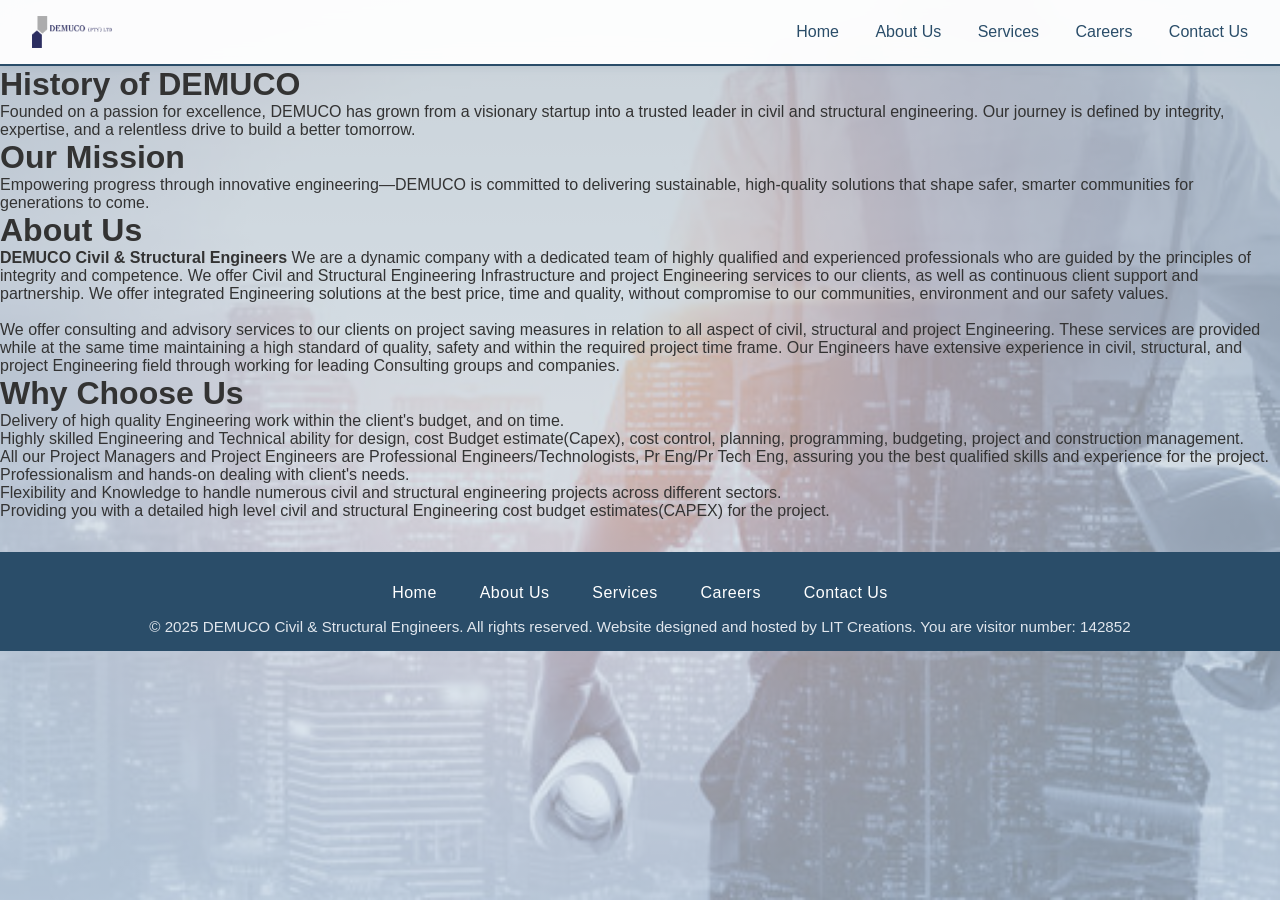
==== about.html @ cd7f370c "Switched to new repo Moved files." ====
<!DOCTYPE html>
<html lang="en">
<head>
  <meta charset="UTF-8" />
  <meta name="viewport" content="width=device-width, initial-scale=1.0" />
  <meta name="description" content="DEMUCO Civil & Structural Engineers - Innovative infrastructure solutions for a sustainable future." />
  <title>DEMUCO (PTY) LTD - Civil & Structural Engineers</title>
  <link rel="stylesheet" href="style.css" />

<body>
  <header>
    <div class="logo">
      <img src="images/demuco-logo.png" alt="DEMUCO Logo" />
    </div>
    <nav>
      <a href="index.html#home">Home</a>
      <a href="index.html#about">About Us</a>
      <a href="index.html#services">Services</a>
      <a href="index.html#careers">Careers</a>
      <a href="index.html#contact">Contact Us</a>
    </nav>
  </header>
  <div class="container">
    <h1>History of DEMUCO</h1>
    <p>
      Founded on a passion for excellence, DEMUCO has grown from a visionary startup into a trusted leader in civil and structural engineering. Our journey is defined by integrity, expertise, and a relentless drive to build a better tomorrow.
    </p>
    <h1>Our Mission</h1>
    <p>
      Empowering progress through innovative engineering—DEMUCO is committed to delivering sustainable, high-quality solutions that shape safer, smarter communities for generations to come.
    </p>
    <h1>About Us</h1>
    <p>
      <strong>DEMUCO Civil & Structural Engineers</strong> We are a dynamic company with a dedicated team of highly qualified and experienced professionals who are guided by the principles of integrity and competence. We offer Civil and Structural Engineering Infrastructure and project Engineering services to our clients, as well as continuous client support and partnership. We offer integrated Engineering solutions at the best price, time and quality, without compromise to our communities, environment and our safety values.
      <br><br>
      We offer consulting and advisory services to our clients on project saving measures in relation to all aspect of civil, structural and project Engineering. These services are provided while at the same time maintaining a high standard of quality, safety and within the required project time frame. Our Engineers have extensive experience in civil, structural, and project Engineering field through working for leading Consulting groups and companies.
    </p>
    <h1>Why Choose Us</h1>
    <p>
      Delivery of high quality Engineering work within the client's budget, and on time.<br>
      Highly skilled Engineering and Technical ability for design, cost Budget estimate(Capex), cost control, planning, programming, budgeting, project and construction management.<br>
      All our Project Managers and Project Engineers are Professional Engineers/Technologists, Pr Eng/Pr Tech Eng, assuring you the best qualified skills and experience for the project.<br>
      Professionalism and hands-on dealing with client's needs.<br>
      Flexibility and Knowledge to handle numerous civil and structural engineering projects across different sectors.<br>
      Providing you with a detailed high level civil and structural Engineering cost budget estimates(CAPEX) for the project.
    </p>
  </div>
  <footer>
    <div class="footer-nav">
      <a href="index.html#home">Home</a>
      <a href="index.html#about">About Us</a>
      <a href="index.html#services">Services</a>
      <a href="index.html#careers">Careers</a>
      <a href="index.html#contact">Contact Us</a>
    </div>
    <p class="footer-copy">&copy; 2025 DEMUCO Civil & Structural Engineers. All rights reserved. Website designed and hosted by LIT Creations. You are visitor number: 142852</p>
  </footer>
</body>
</html>
---- style.css ----
* {
    margin: 0;
    padding: 0;
    box-sizing: border-box;
    font-family: 'Inter', sans-serif;
}

body {
    color: #333333;
    font-family: Arial, sans-serif;
    margin: 0;
    padding: 0;
}

/* Removed background from body, background handled by body::before */

body::before {
    content: "";
    position: fixed;
    top: 0; left: 0; right: 0; bottom: 0;
    z-index: -1;
    background: linear-gradient(rgba(42,77,105,0.5), rgba(75,134,180,0.3)), url('images/wallpaper demuco.jpg') center/cover no-repeat;
    opacity: 0.5; /* Adjust for more/less fade */
    pointer-events: none;
}

/* Header */
header {
    position: sticky;
    top: 0;
    width: 100%;
    background: rgba(255, 255, 255, 0.95);
    backdrop-filter: blur(10px);
    padding: 1rem 2rem;
    display: flex;
    justify-content: space-between;
    align-items: center;
    z-index: 1000;
    border-bottom: 2px solid #2a4d69; /* Blue border */
    box-shadow: 0 2px 8px rgba(42,77,105,0.08);
}



nav a {
    margin-left: 2rem;
    text-decoration: none;
    color: #2a4d69; /* Blue primary */
    font-weight: 500;
    transition: color 0.3s;
}

nav a:hover {
    color: #4b86b4; /* Lighter blue accent */
}

/* Logo */
.logo {
    display: flex;
    align-items: center;
    font-size: 1.3rem;
    font-weight: 700;
    color: #2a4d69; /* Blue primary */
    letter-spacing: 1px;
}

.logo img {
    height: 32px;
    width: auto;
    margin-right: 10px;
    vertical-align: middle;
}

/* Hero Section */
.hero {
    height: 80vh;
    display: flex;
    flex-direction: column;
    justify-content: center;
    align-items: center;
    text-align: center;
    background: linear-gradient(rgba(42,77,105,0.7), rgba(75,134,180,0.5)), url('');
    background-size: cover;
    background-position: center;
    color: #FFFFFF;
    padding: 0 2rem;
}

.hero h1 {
    font-size: 3.5rem;
    margin-bottom: 1rem;
    animation: fadeIn 1s ease-in;
}

.hero p {
    font-size: 1.2rem;
    margin-bottom: 2rem;
    max-width: 600px;
}

.cta {
    padding: 1rem 2rem;
    background: #2a4d69;
    color: #FFFFFF;
    border: 2px solid #2a4d69;
    box-shadow: 0 2px 8px rgba(42,77,105,0.08);
    text-decoration: none;
    border-radius: 5px;
    font-weight: 600;
    transition: background 0.3s, border 0.3s;
}

.cta:hover {
    background: #4b86b4;
    border-color: #4b86b4;
    color: #fff;
}

/* Welcome Section */
.welcome {
    padding: 5rem 2rem;
    text-align: center;
    background: #F9F9F9;
}

.welcome h2 {
    font-size: 2.5rem;
    margin-bottom: 2rem;
    color: #2a4d69;
    text-shadow: 0 2px 8px rgba(42,77,105,0.08);
}

.welcome p {
    max-width: 800px;
    margin: 0 auto;
    line-height: 1.6;
}

/* Info Sections */
.info-sections {
    padding: 5rem 2rem;
    display: grid;
    grid-template-columns: repeat(auto-fit, minmax(300px, 1fr));
    gap: 2rem;
    max-width: 1200px;
    margin: 0 auto;
}

.info-card {
    background: #FFFFFF;
    padding: 2rem;
    border-radius: 10px;
    box-shadow: 0 4px 10px rgba(0, 0, 0, 0.1);
    transition: transform 0.3s;
}

.info-card:hover {
    transform: translateY(-10px);
}

.info-card h3 {
    font-size: 1.5rem;
    margin-bottom: 1rem;
    color: #2a4d69;
}

.info-card p {
    line-height: 1.6;
}

.info-card a {
    display: inline-block;
    margin-top: 1rem;
    color: #2a4d69;
    text-decoration: none;
    font-weight: 600;
}

.info-card a:hover {
    color: #4b86b4;
}

/* About Section */
.about-content {
  display: flex;
  align-items: flex-start;
  gap: 2rem;
  max-width: 1100px;
  margin: 0 auto 2rem auto;
  flex-wrap: wrap;
}
.about-img {
  width: 320px;
  max-width: 100%;
  border-radius: 10px;
  box-shadow: 0 4px 16px rgba(42,77,105,0.10);
}
.about-text {
  flex: 1;
  min-width: 250px;
  font-size: 1.1rem;
  color: #2a4d69;
  text-align: left;
}

/* Divisions Section */
.divisions {
  padding: 4rem 2rem 2rem 2rem;
  background: rgba(255,255,255,0.95);
  text-align: center;
}
.divisions h2 {
  color: #2a4d69;
  margin-bottom: 2rem;
}
.division-cards {
  display: flex;
  gap: 2rem;
  justify-content: center;
  flex-wrap: wrap;
}
.division-card {
  background: #fff;
  border-radius: 10px;
  box-shadow: 0 4px 16px rgba(42,77,105,0.10);
  padding: 2rem 1.5rem;
  max-width: 350px;
  flex: 1 1 300px;
  display: flex;
  flex-direction: column;
  align-items: center;
}
.division-card img {
  width: 100%;
  max-width: 300px;
  border-radius: 8px;
  margin-bottom: 1rem;
  box-shadow: 0 2px 8px rgba(42,77,105,0.08);
}
.division-card h3 {
  color: #4b86b4;
  margin-bottom: 0.5rem;
}
.division-card p {
  color: #2a4d69;
  font-size: 1rem;
}

/* Services Section */
.services {
  padding: 5rem 2rem 3rem 2rem;
  background: rgba(255,255,255,0.97);
  text-align: center;
}
.services h2 {
  color: #2a4d69;
  font-size: 2.5rem;
  margin-bottom: 2rem;
}
.services-hero {
  display: flex;
  justify-content: center;
  gap: 2rem;
  margin-bottom: 2.5rem;
  flex-wrap: wrap;
}
.services-img {
  width: 350px;
  max-width: 90vw;
  border-radius: 12px;
  box-shadow: 0 4px 16px rgba(42,77,105,0.12);
}
.services-highlights {
  display: flex;
  gap: 2rem;
  justify-content: center;
  flex-wrap: wrap;
}
.service-block {
  background: #f9f9f9;
  border-radius: 10px;
  box-shadow: 0 2px 8px rgba(42,77,105,0.08);
  padding: 2rem 1.5rem;
  max-width: 350px;
  flex: 1 1 300px;
  display: flex;
  flex-direction: column;
  align-items: flex-start;
  margin-bottom: 2rem;
}
.service-block h3 {
  color: #4b86b4;
  margin-bottom: 1rem;
  font-size: 1.3rem;
  text-align: left;
  width: 100%;
}
.service-block ul {
  text-align: left;
  margin-bottom: 1.5rem;
  color: #2a4d69;
  font-size: 1rem;
  padding-left: 1.2rem;
}
.service-btn {
  display: inline-block;
  background: #2a4d69;
  color: #fff;
  padding: 0.7rem 1.5rem;
  border-radius: 5px;
  text-decoration: none;
  font-weight: 600;
  transition: background 0.3s;
  margin-top: auto;
}
.service-btn:hover {
  background: #4b86b4;
}

/* Footer */
footer {
  background: #2a4d69;
  color: #fff;
  padding: 2rem 1rem 1rem 1rem;
  text-align: center;
  margin-top: 2rem;
}
.footer-nav {
  margin-bottom: 1rem;
}
.footer-nav a {
  color: #fff;
  text-decoration: none;
  margin: 0 1.2rem;
  font-weight: 500;
  font-size: 1rem;
  letter-spacing: 0.5px;
  transition: color 0.3s;
}
.footer-nav a:hover {
  color: #4b86b4;
}
.footer-copy {
  font-size: 0.95rem;
  color: #e0e6ed;
  margin-top: 0.5rem;
}

/* Animations */
@keyframes fadeIn {
    from { opacity: 0; transform: translateY(20px); }
    to { opacity: 1; transform: translateY(0); }
}

/* Responsive Design */
@media (max-width: 768px) {
    .hero h1 {
        font-size: 2.5rem;
    }

    nav a {
        margin-left: 1rem;
        font-size: 0.9rem;
    }

    .welcome h2 {
        font-size: 2rem;
    }
}

@media (max-width: 900px) {
  .about-content, .division-cards {
    flex-direction: column;
    align-items: center;
  }
  .about-img, .division-card img {
    max-width: 90vw;
  }
}

@media (max-width: 1100px) {
  .services-highlights {
    flex-direction: column;
    align-items: center;
  }
  .services-hero {
    flex-direction: column;
    align-items: center;
  }
}
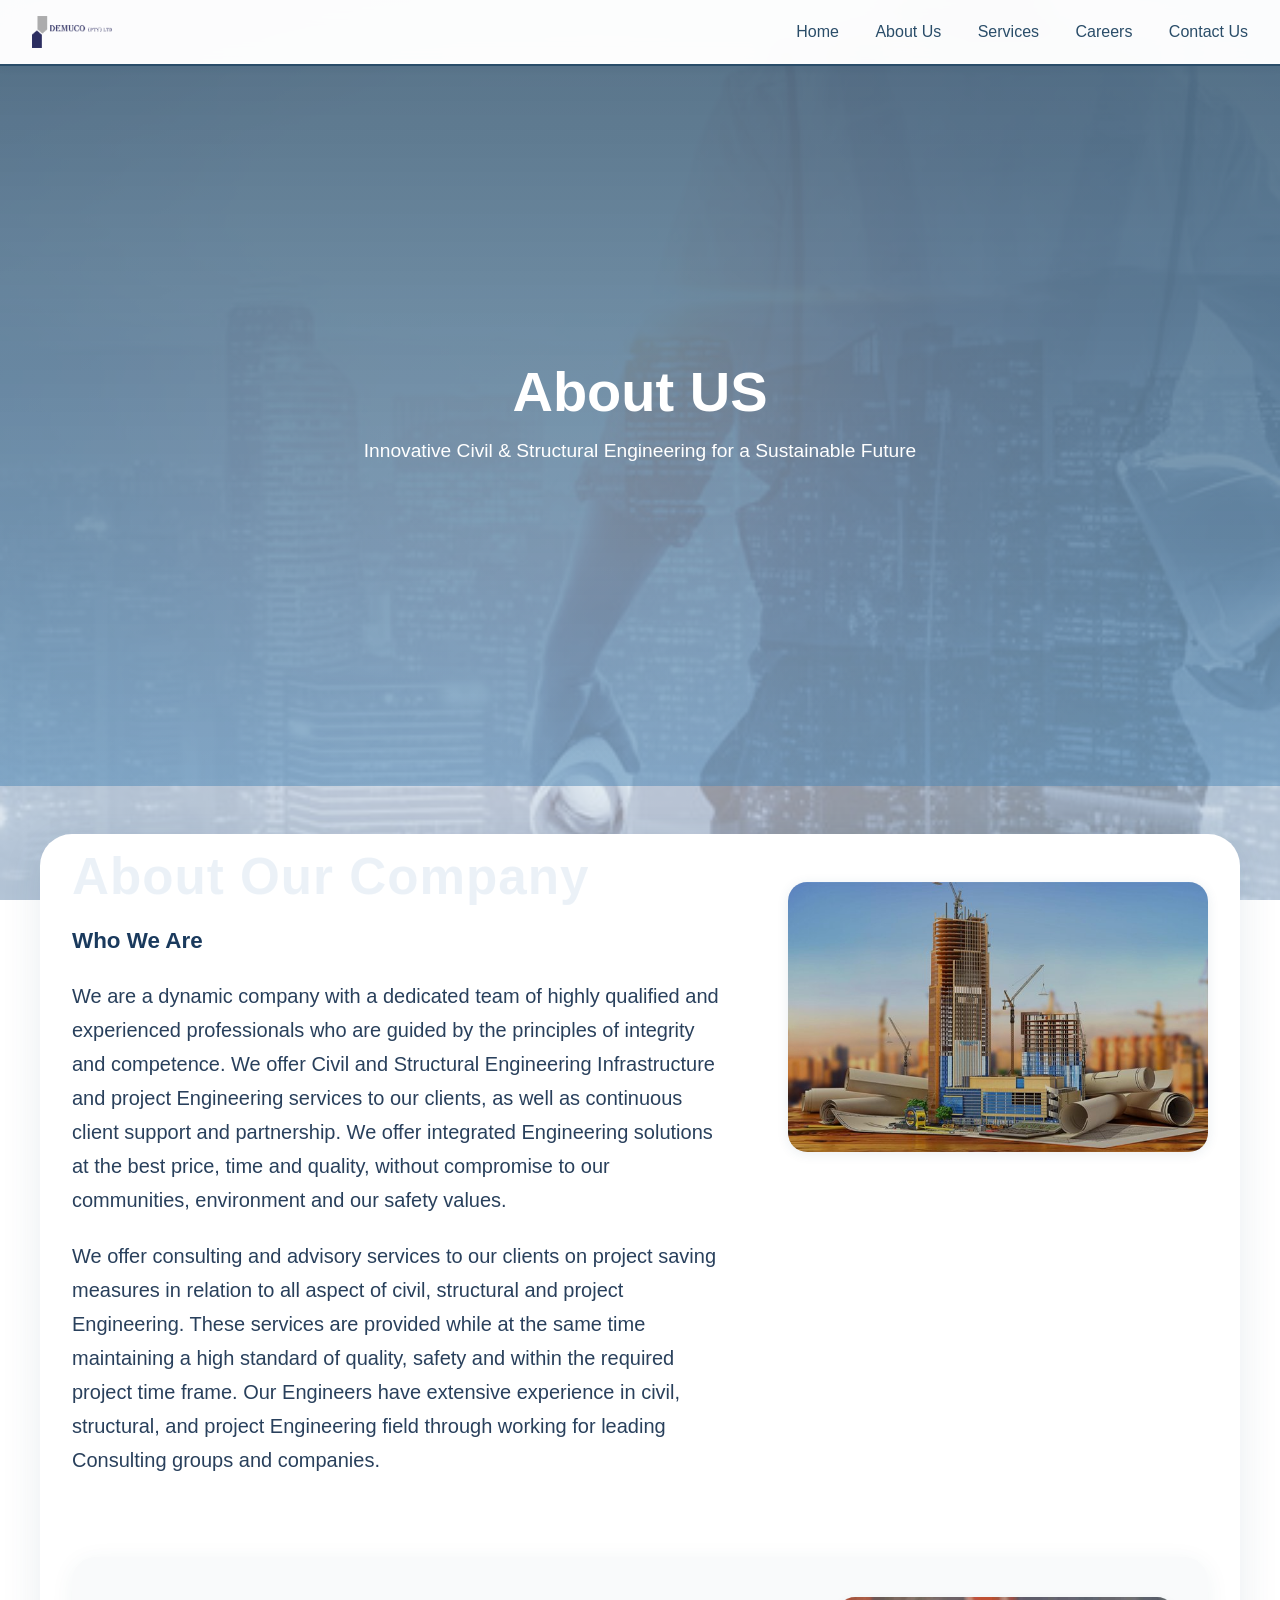
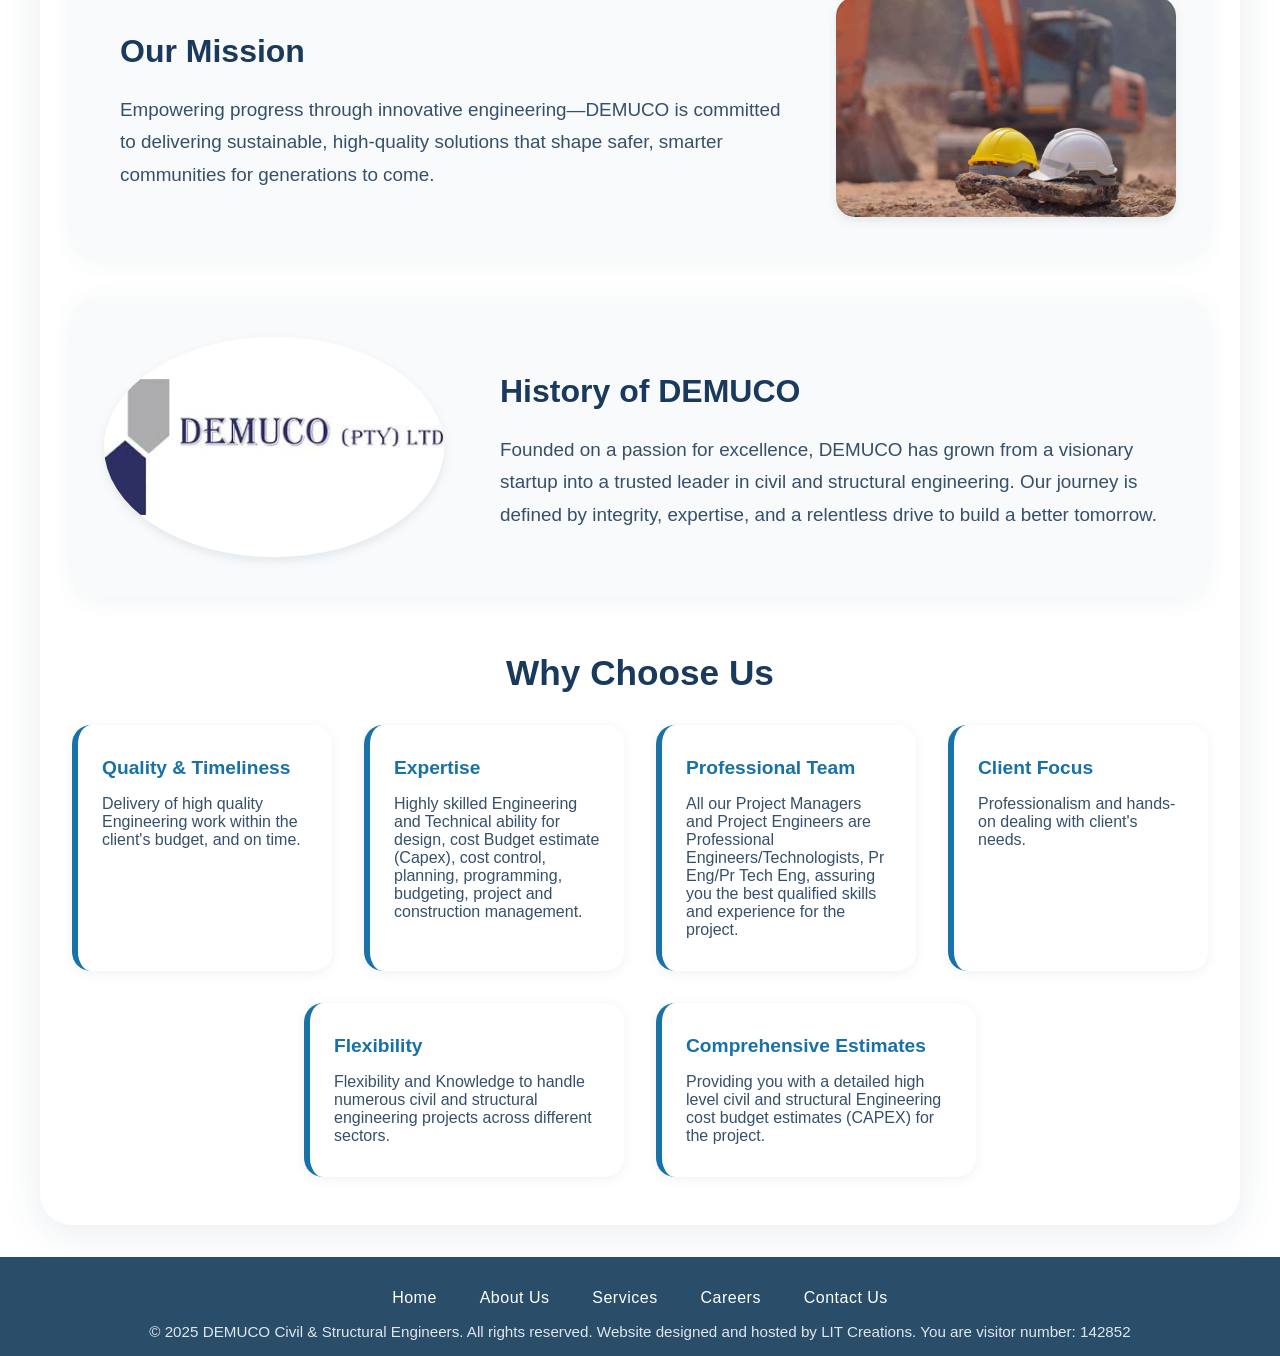
==== commit 69f08037: "Created services page and updated index and about" ====
--- a/about.html
+++ b/about.html
@@ -12,39 +12,86 @@
     <div class="logo">
       <img src="images/demuco-logo.png" alt="DEMUCO Logo" />
     </div>
-    <nav>
-      <a href="index.html#home">Home</a>
-      <a href="index.html#about">About Us</a>
-      <a href="index.html#services">Services</a>
-      <a href="index.html#careers">Careers</a>
-      <a href="index.html#contact">Contact Us</a>
+   <nav>
+      <a href="index.html">Home</a>
+      <a href="about.html">About Us</a>
+      <a href="services.html">Services</a>
+      <a href="careers.html">Careers</a>
+      <a href="contact.html">Contact Us</a>
     </nav>
   </header>
-  <div class="container">
-    <h1>History of DEMUCO</h1>
-    <p>
-      Founded on a passion for excellence, DEMUCO has grown from a visionary startup into a trusted leader in civil and structural engineering. Our journey is defined by integrity, expertise, and a relentless drive to build a better tomorrow.
-    </p>
-    <h1>Our Mission</h1>
-    <p>
-      Empowering progress through innovative engineering—DEMUCO is committed to delivering sustainable, high-quality solutions that shape safer, smarter communities for generations to come.
-    </p>
-    <h1>About Us</h1>
-    <p>
-      <strong>DEMUCO Civil & Structural Engineers</strong> We are a dynamic company with a dedicated team of highly qualified and experienced professionals who are guided by the principles of integrity and competence. We offer Civil and Structural Engineering Infrastructure and project Engineering services to our clients, as well as continuous client support and partnership. We offer integrated Engineering solutions at the best price, time and quality, without compromise to our communities, environment and our safety values.
-      <br><br>
-      We offer consulting and advisory services to our clients on project saving measures in relation to all aspect of civil, structural and project Engineering. These services are provided while at the same time maintaining a high standard of quality, safety and within the required project time frame. Our Engineers have extensive experience in civil, structural, and project Engineering field through working for leading Consulting groups and companies.
-    </p>
-    <h1>Why Choose Us</h1>
-    <p>
-      Delivery of high quality Engineering work within the client's budget, and on time.<br>
-      Highly skilled Engineering and Technical ability for design, cost Budget estimate(Capex), cost control, planning, programming, budgeting, project and construction management.<br>
-      All our Project Managers and Project Engineers are Professional Engineers/Technologists, Pr Eng/Pr Tech Eng, assuring you the best qualified skills and experience for the project.<br>
-      Professionalism and hands-on dealing with client's needs.<br>
-      Flexibility and Knowledge to handle numerous civil and structural engineering projects across different sectors.<br>
-      Providing you with a detailed high level civil and structural Engineering cost budget estimates(CAPEX) for the project.
-    </p>
-  </div>
+  <section class="hero about-hero" id="about-hero">
+    <h1>About US</h1>
+    <p>Innovative Civil & Structural Engineering for a Sustainable Future</p>
+  </section>
+  <main class="about-main">
+      <div style="position:relative;margin-bottom:2.5rem;">
+        <h1 style="position:absolute;top:-2.2rem;left:0;font-size:3.2rem;color:#b3cbe3;z-index:0;font-weight:700;letter-spacing:1px;opacity:0.25;pointer-events:none;">About Our Company</h1>
+        <div style="display:flex;align-items:flex-start;gap:3.5rem;background:transparent;padding:0 0 2.5rem 0;max-width:1200px;margin:0 auto 0 auto;flex-wrap:wrap;">
+          <div style="flex:2 1 420px;min-width:320px;max-width:700px;z-index:1;">
+            <div style="font-size:1.25rem;color:#29405c;line-height:1.7;margin-top:2.5rem;">
+              <span class="about-hero-lead" style="font-size:1.4rem;font-weight:700;color:#1a3a5d;margin-bottom:1.2rem;display:block;">Who We Are</span>
+              <p style="margin-bottom:1.1em;">We are a dynamic company with a dedicated team of highly qualified and experienced professionals who are guided by the principles of integrity and competence. We offer Civil and Structural Engineering Infrastructure and project Engineering services to our clients, as well as continuous client support and partnership. We offer integrated Engineering solutions at the best price, time and quality, without compromise to our communities, environment and our safety values.</p>
+              <p style="margin-bottom:0;">We offer consulting and advisory services to our clients on project saving measures in relation to all aspect of civil, structural and project Engineering. These services are provided while at the same time maintaining a high standard of quality, safety and within the required project time frame. Our Engineers have extensive experience in civil, structural, and project Engineering field through working for leading Consulting groups and companies.</p>
+            </div>
+          </div>
+          <div style="flex:1 1 320px;min-width:260px;max-width:420px;display:flex;justify-content:center;align-items:center;z-index:1;">
+            <img src="images/About1.jpg" alt="DEMUCO Team" style="width:100%;max-width:420px;height:270px;object-fit:cover;border-radius:1.2rem;box-shadow:0 2px 12px rgba(42,77,105,0.10);background:#fff;" />
+          </div>
+        </div>
+      </div>
+    <div class="about-row reverse">
+      <div class="about-img-col">
+        <img src="images/About2.jpg" alt="Project Showcase" class="about-img-main" />
+      </div>
+      <div class="about-text-col">
+        <h2>Our Mission</h2>
+        <p>
+          Empowering progress through innovative engineering—DEMUCO is committed to delivering sustainable, high-quality solutions that shape safer, smarter communities for generations to come.
+        </p>
+      </div>
+    </div>
+    <div class="about-row">
+      <div class="about-img-col">
+        <img src="images/About3.jpg" alt="DEMUCO Logo" class="about-img-main" style="object-fit:contain; background:#fff; border-radius:50%;" />
+      </div>
+      <div class="about-text-col">
+        <h2>History of DEMUCO</h2>
+        <p>
+          Founded on a passion for excellence, DEMUCO has grown from a visionary startup into a trusted leader in civil and structural engineering. Our journey is defined by integrity, expertise, and a relentless drive to build a better tomorrow.
+        </p>
+      </div>
+    </div>
+    <section class="about-why-section">
+      <h2 class="about-why-title">Why Choose Us</h2>
+      <div class="about-why-cards">
+        <div class="about-why-card">
+          <h3>Quality & Timeliness</h3>
+          <p>Delivery of high quality Engineering work within the client's budget, and on time.</p>
+        </div>
+        <div class="about-why-card">
+          <h3>Expertise</h3>
+          <p>Highly skilled Engineering and Technical ability for design, cost Budget estimate (Capex), cost control, planning, programming, budgeting, project and construction management.</p>
+        </div>
+        <div class="about-why-card">
+          <h3>Professional Team</h3>
+          <p>All our Project Managers and Project Engineers are Professional Engineers/Technologists, Pr Eng/Pr Tech Eng, assuring you the best qualified skills and experience for the project.</p>
+        </div>
+        <div class="about-why-card">
+          <h3>Client Focus</h3>
+          <p>Professionalism and hands-on dealing with client's needs.</p>
+        </div>
+        <div class="about-why-card">
+          <h3>Flexibility</h3>
+          <p>Flexibility and Knowledge to handle numerous civil and structural engineering projects across different sectors.</p>
+        </div>
+        <div class="about-why-card">
+          <h3>Comprehensive Estimates</h3>
+          <p>Providing you with a detailed high level civil and structural Engineering cost budget estimates (CAPEX) for the project.</p>
+        </div>
+      </div>
+    </section>
+  </main>
   <footer>
     <div class="footer-nav">
       <a href="index.html#home">Home</a>
@@ -55,5 +102,25 @@
     </div>
     <p class="footer-copy">&copy; 2025 DEMUCO Civil & Structural Engineers. All rights reserved. Website designed and hosted by LIT Creations. You are visitor number: 142852</p>
   </footer>
+  <script>
+    // Only enable smooth scroll for in-page anchors (starting with #)
+    document.querySelectorAll('nav a').forEach(anchor => {
+      anchor.addEventListener('click', function (e) {
+        const href = this.getAttribute('href');
+        if (href.startsWith('#')) {
+          e.preventDefault();
+          const targetId = href.substring(1);
+          const targetElement = document.getElementById(targetId);
+          if (targetElement) {
+            window.scrollTo({
+              top: targetElement.offsetTop - 80,
+              behavior: 'smooth',
+            });
+          }
+        }
+        // For links to other pages, let the browser handle navigation
+      });
+    });
+  </script>
 </body>
 </html>
--- a/style.css
+++ b/style.css
@@ -180,29 +180,6 @@
     color: #4b86b4;
 }
 
-/* About Section */
-.about-content {
-  display: flex;
-  align-items: flex-start;
-  gap: 2rem;
-  max-width: 1100px;
-  margin: 0 auto 2rem auto;
-  flex-wrap: wrap;
-}
-.about-img {
-  width: 320px;
-  max-width: 100%;
-  border-radius: 10px;
-  box-shadow: 0 4px 16px rgba(42,77,105,0.10);
-}
-.about-text {
-  flex: 1;
-  min-width: 250px;
-  font-size: 1.1rem;
-  color: #2a4d69;
-  text-align: left;
-}
-
 /* Divisions Section */
 .divisions {
   padding: 4rem 2rem 2rem 2rem;
@@ -352,6 +329,115 @@
     to { opacity: 1; transform: translateY(0); }
 }
 
+/* About Page - Styled like Index */
+.about-main {
+  max-width: 1200px;
+  margin: 3rem auto 0 auto;
+  background: #fff;
+  border-radius: 2rem;
+  box-shadow: 0 8px 40px rgba(42,77,105,0.10);
+  padding: 3rem 2rem 3rem 2rem;
+}
+
+.about-section-title {
+  text-align: center;
+  font-size: 2.7rem;
+  color: #1a3a5d;
+  font-weight: 800;
+  margin-bottom: 0.5rem;
+  letter-spacing: 1px;
+}
+.about-section-underline {
+  width: 80px;
+  height: 5px;
+  background: #1871a7;
+  border-radius: 3px;
+  margin: 0 auto 2.5rem auto;
+}
+
+.about-row {
+  display: flex;
+  gap: 2.5rem;
+  align-items: center;
+  background: #f9fafb;
+  border-radius: 1.5rem;
+  box-shadow: 0 4px 24px rgba(42,77,105,0.06);
+  padding: 2.5rem 2rem;
+  margin-bottom: 2.5rem;
+}
+.about-row.reverse {
+  flex-direction: row-reverse;
+}
+.about-img-col {
+  flex: 0 0 340px;
+  display: flex;
+  justify-content: center;
+  align-items: center;
+}
+.about-img-main {
+  width: 340px;
+  height: 220px;
+  object-fit: cover;
+  border-radius: 1.2rem;
+  box-shadow: 0 4px 10px rgba(42,77,105,0.10);
+  background: #fff;
+}
+.about-text-col {
+  flex: 1 1 400px;
+  font-size: 1.18rem;
+  color: #35506b;
+  line-height: 1.7;
+  text-align: left;
+  padding-left: 1rem;
+}
+.about-text-col h2 {
+  color: #1a3a5d;
+  font-size: 2rem;
+  margin-bottom: 1rem;
+}
+
+/* --- WHY CHOOSE US CARDS --- */
+.about-why-section {
+  margin-top: 3.5rem;
+}
+.about-why-title {
+  text-align: center;
+  color: #1a3a5d;
+  font-size: 2.2rem;
+  font-weight: 700;
+  margin-bottom: 2rem;
+}
+.about-why-cards {
+  display: flex;
+  flex-wrap: wrap;
+  gap: 2rem;
+  justify-content: center;
+}
+.about-why-card {
+  background: #fff;
+  border-radius: 1.2rem;
+  box-shadow: 0 2px 12px rgba(42,77,105,0.08);
+  padding: 2rem 1.5rem;
+  max-width: 320px;
+  flex: 1 1 260px;
+  display: flex;
+  flex-direction: column;
+  align-items: flex-start;
+  min-width: 220px;
+  margin-bottom: 0;
+  border-left: 6px solid #1871a7;
+}
+.about-why-card h3 {
+  color: #1871a7;
+  margin-bottom: 1rem;
+  font-size: 1.2rem;
+  font-weight: 700;
+}
+.about-why-card p {
+  color: #35506b;
+  font-size: 1rem;
+}
+
 /* Responsive Design */
 @media (max-width: 768px) {
     .hero h1 {
@@ -369,12 +455,28 @@
 }
 
 @media (max-width: 900px) {
-  .about-content, .division-cards {
+  .division-cards {
     flex-direction: column;
     align-items: center;
   }
-  .about-img, .division-card img {
+  .division-card img {
     max-width: 90vw;
+  }
+  .about-main {
+    padding: 1.2rem 0.5rem;
+  }
+  .about-history-mission, .about-content {
+    flex-direction: column;
+    gap: 1.5rem;
+  }
+  .about-gallery {
+    flex-direction: row;
+    gap: 1.2rem;
+    justify-content: center;
+  }
+  .about-img {
+    width: 120px;
+    height: 80px;
   }
 }
 
@@ -387,4 +489,32 @@
     flex-direction: column;
     align-items: center;
   }
-}+  .about-main {
+    padding: 1.2rem 0.5rem;
+  }
+  .about-row {
+    flex-direction: column;
+    gap: 1.5rem;
+    padding: 1.5rem 0.5rem;
+  }
+  .about-img-main {
+    width: 100%;
+    height: 180px;
+    max-width: 95vw;
+  }
+}
+
+@media (max-width: 700px) {
+  .about-section-title {
+    font-size: 1.7rem;
+  }
+  .about-row, .about-why-cards {
+    flex-direction: column;
+    gap: 1.2rem;
+  }
+  .about-main {
+    padding: 0.5rem 0.1rem;
+  }
+}
+
+
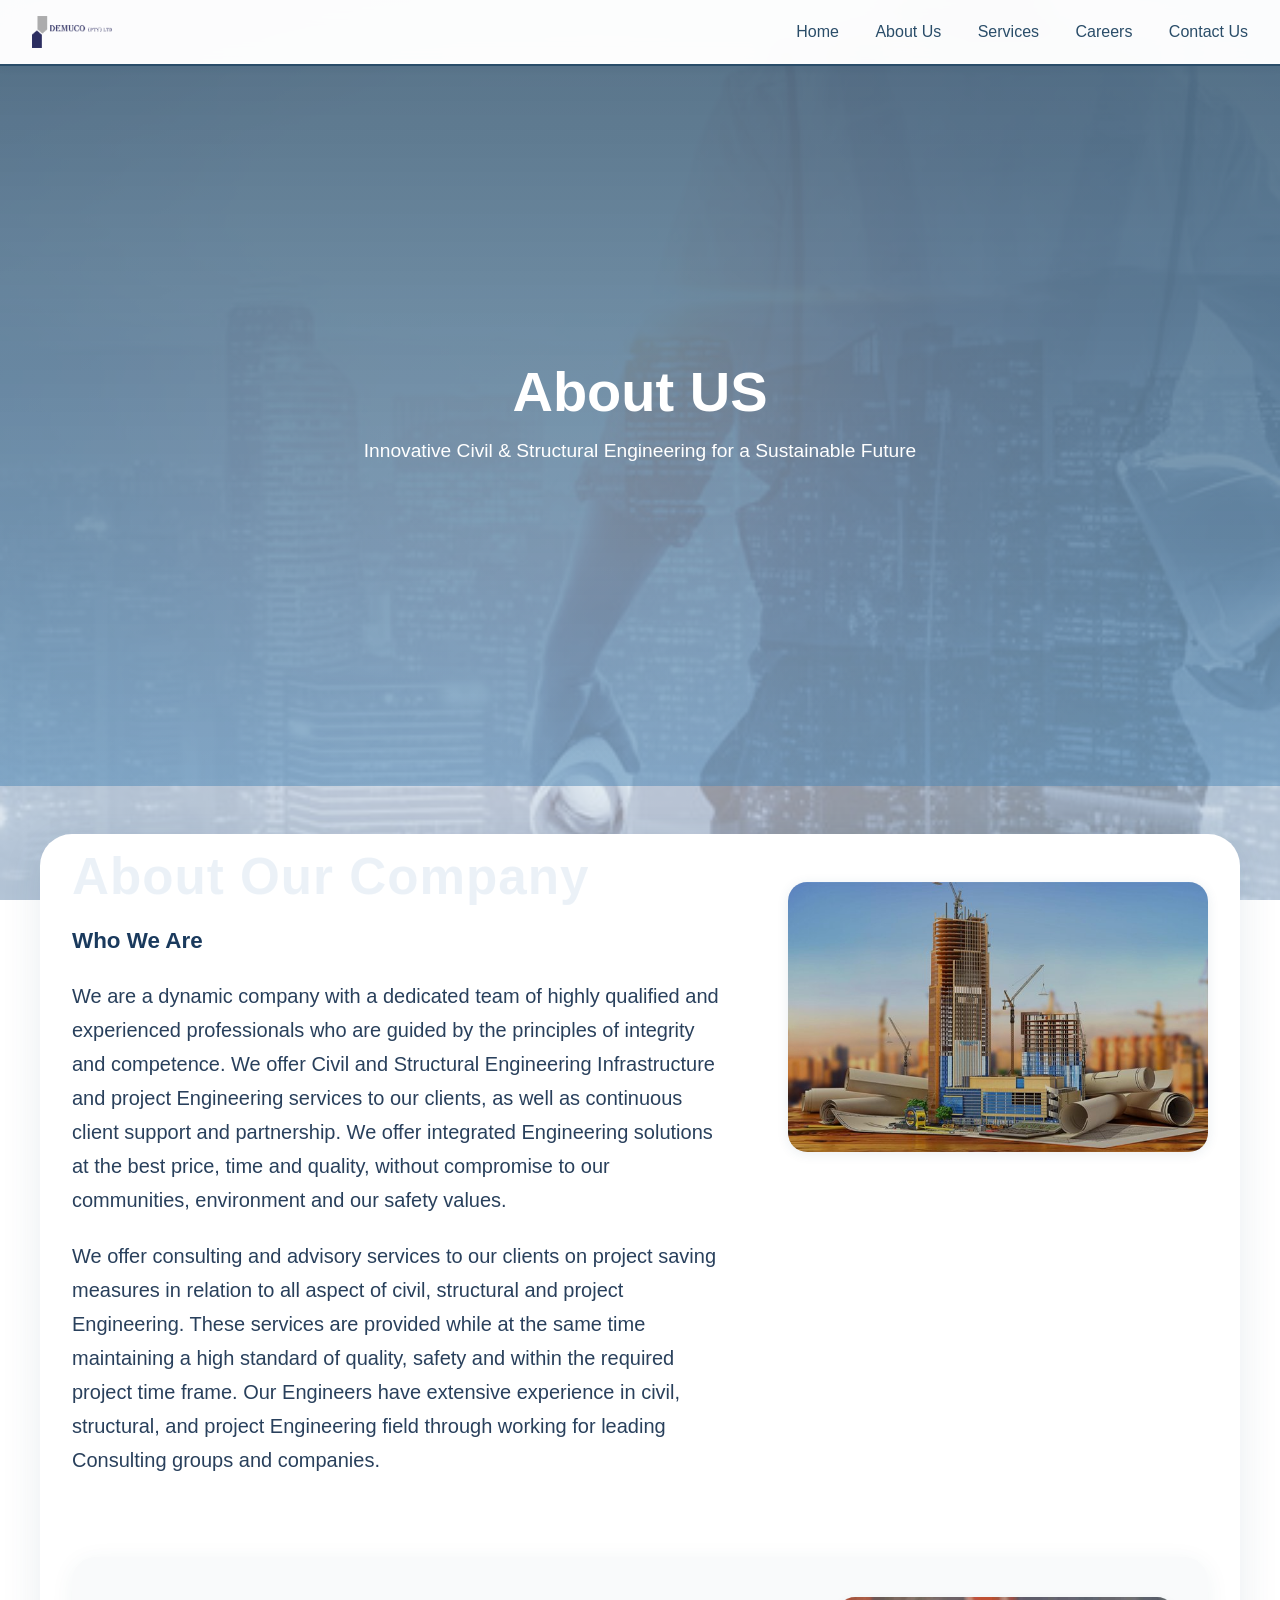
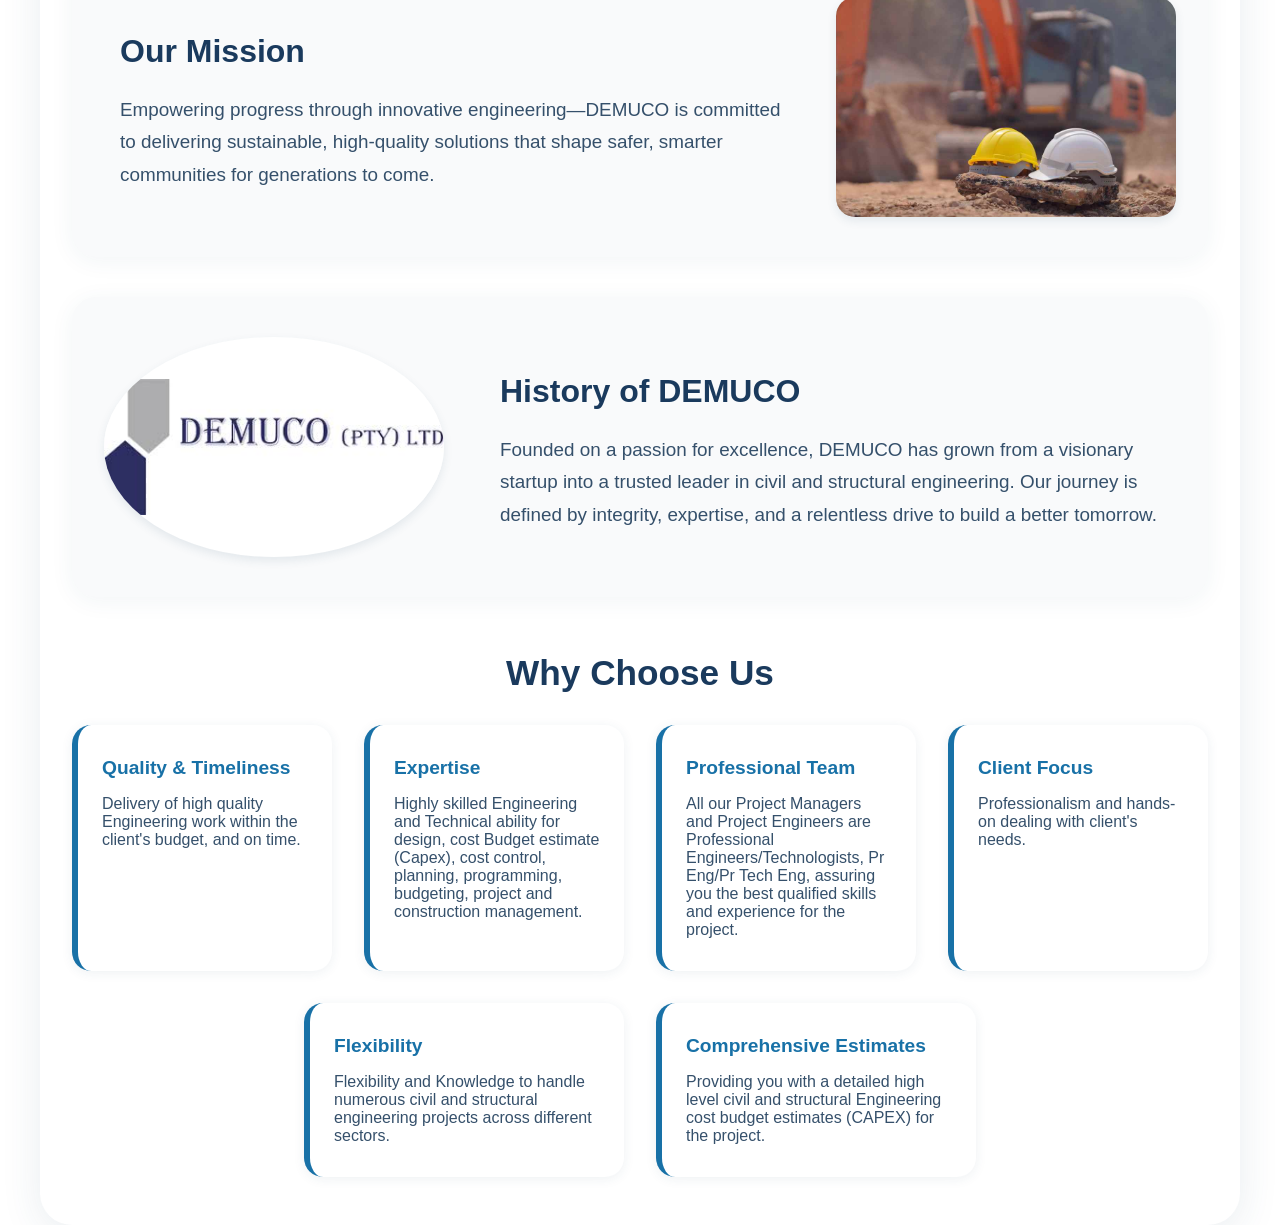
==== commit 1f3ed2f9: "did contact page, started careers page and linked the pages" ====
--- a/about.html
+++ b/about.html
@@ -92,35 +92,4 @@
       </div>
     </section>
   </main>
-  <footer>
-    <div class="footer-nav">
-      <a href="index.html#home">Home</a>
-      <a href="index.html#about">About Us</a>
-      <a href="index.html#services">Services</a>
-      <a href="index.html#careers">Careers</a>
-      <a href="index.html#contact">Contact Us</a>
-    </div>
-    <p class="footer-copy">&copy; 2025 DEMUCO Civil & Structural Engineers. All rights reserved. Website designed and hosted by LIT Creations. You are visitor number: 142852</p>
-  </footer>
-  <script>
-    // Only enable smooth scroll for in-page anchors (starting with #)
-    document.querySelectorAll('nav a').forEach(anchor => {
-      anchor.addEventListener('click', function (e) {
-        const href = this.getAttribute('href');
-        if (href.startsWith('#')) {
-          e.preventDefault();
-          const targetId = href.substring(1);
-          const targetElement = document.getElementById(targetId);
-          if (targetElement) {
-            window.scrollTo({
-              top: targetElement.offsetTop - 80,
-              behavior: 'smooth',
-            });
-          }
-        }
-        // For links to other pages, let the browser handle navigation
-      });
-    });
-  </script>
-</body>
-</html>
+   
--- a/style.css
+++ b/style.css
@@ -323,6 +323,7 @@
   margin-top: 0.5rem;
 }
 
+
 /* Animations */
 @keyframes fadeIn {
     from { opacity: 0; transform: translateY(20px); }
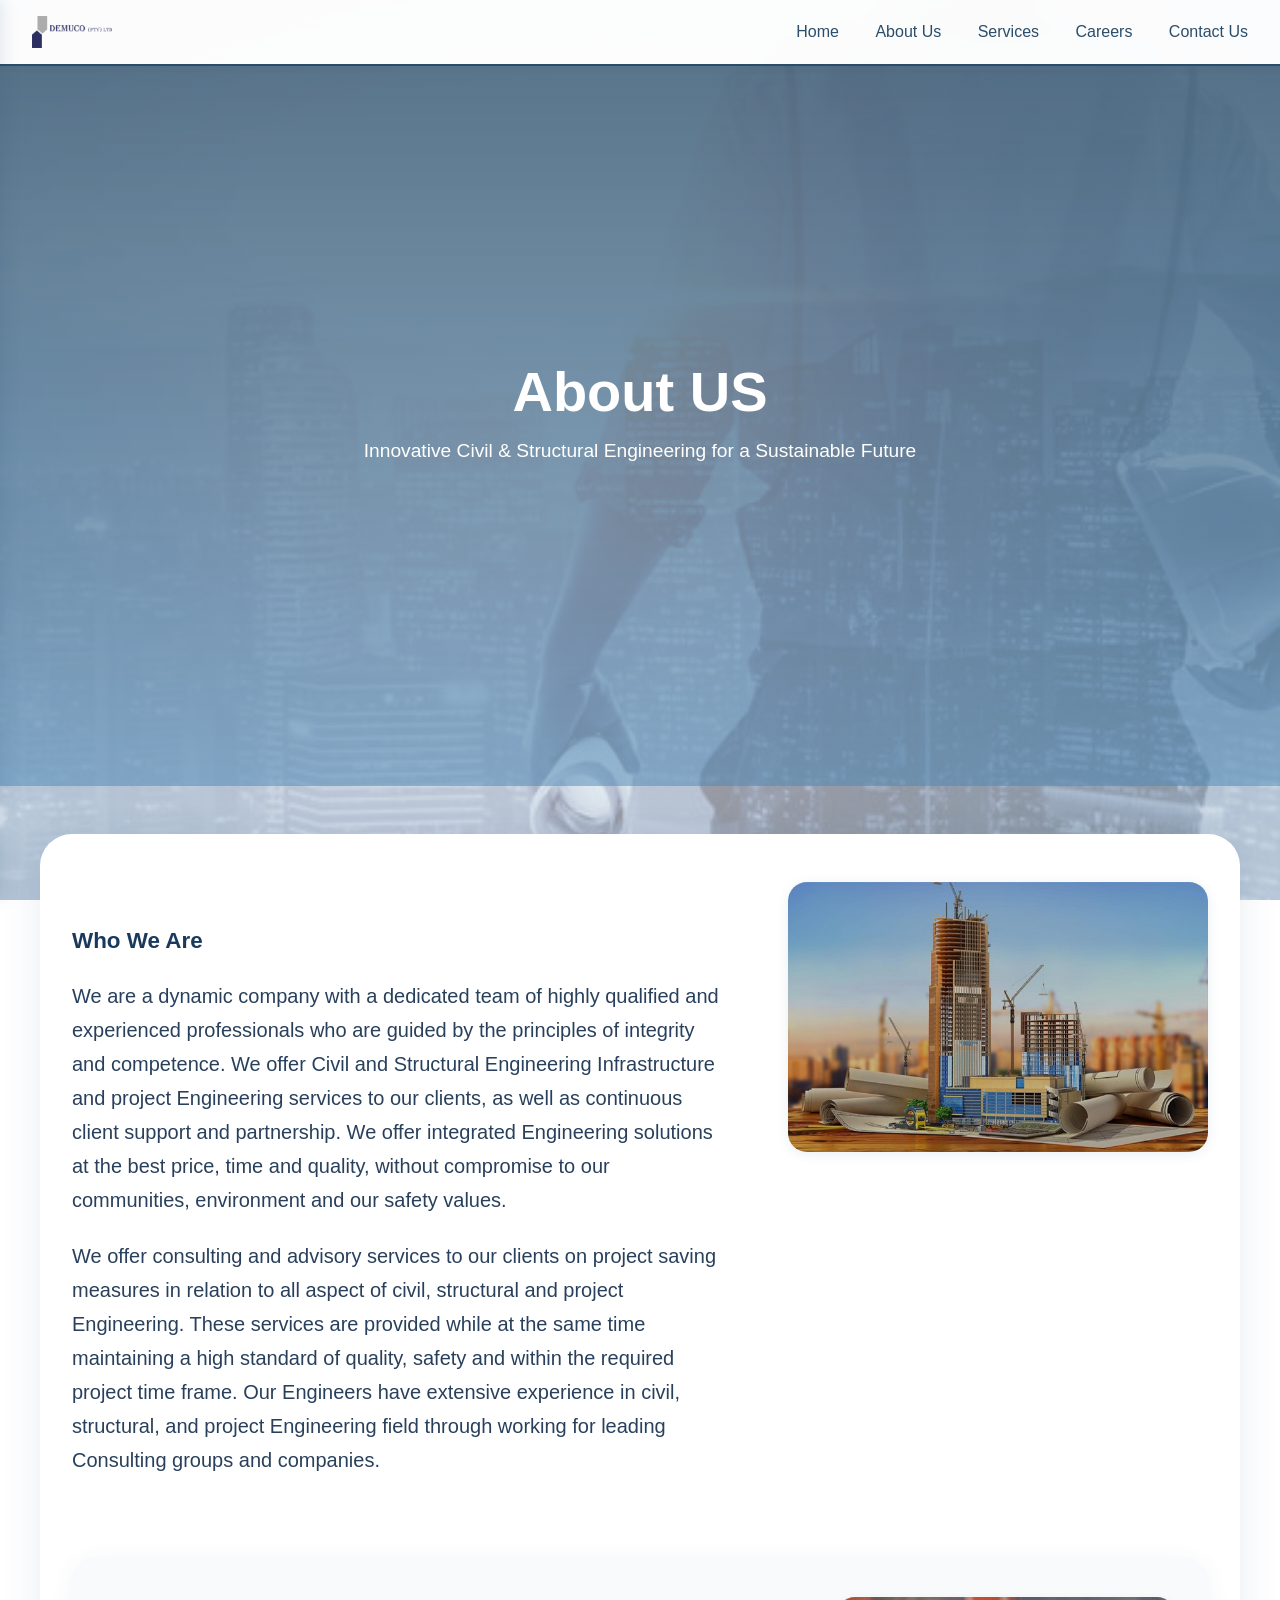
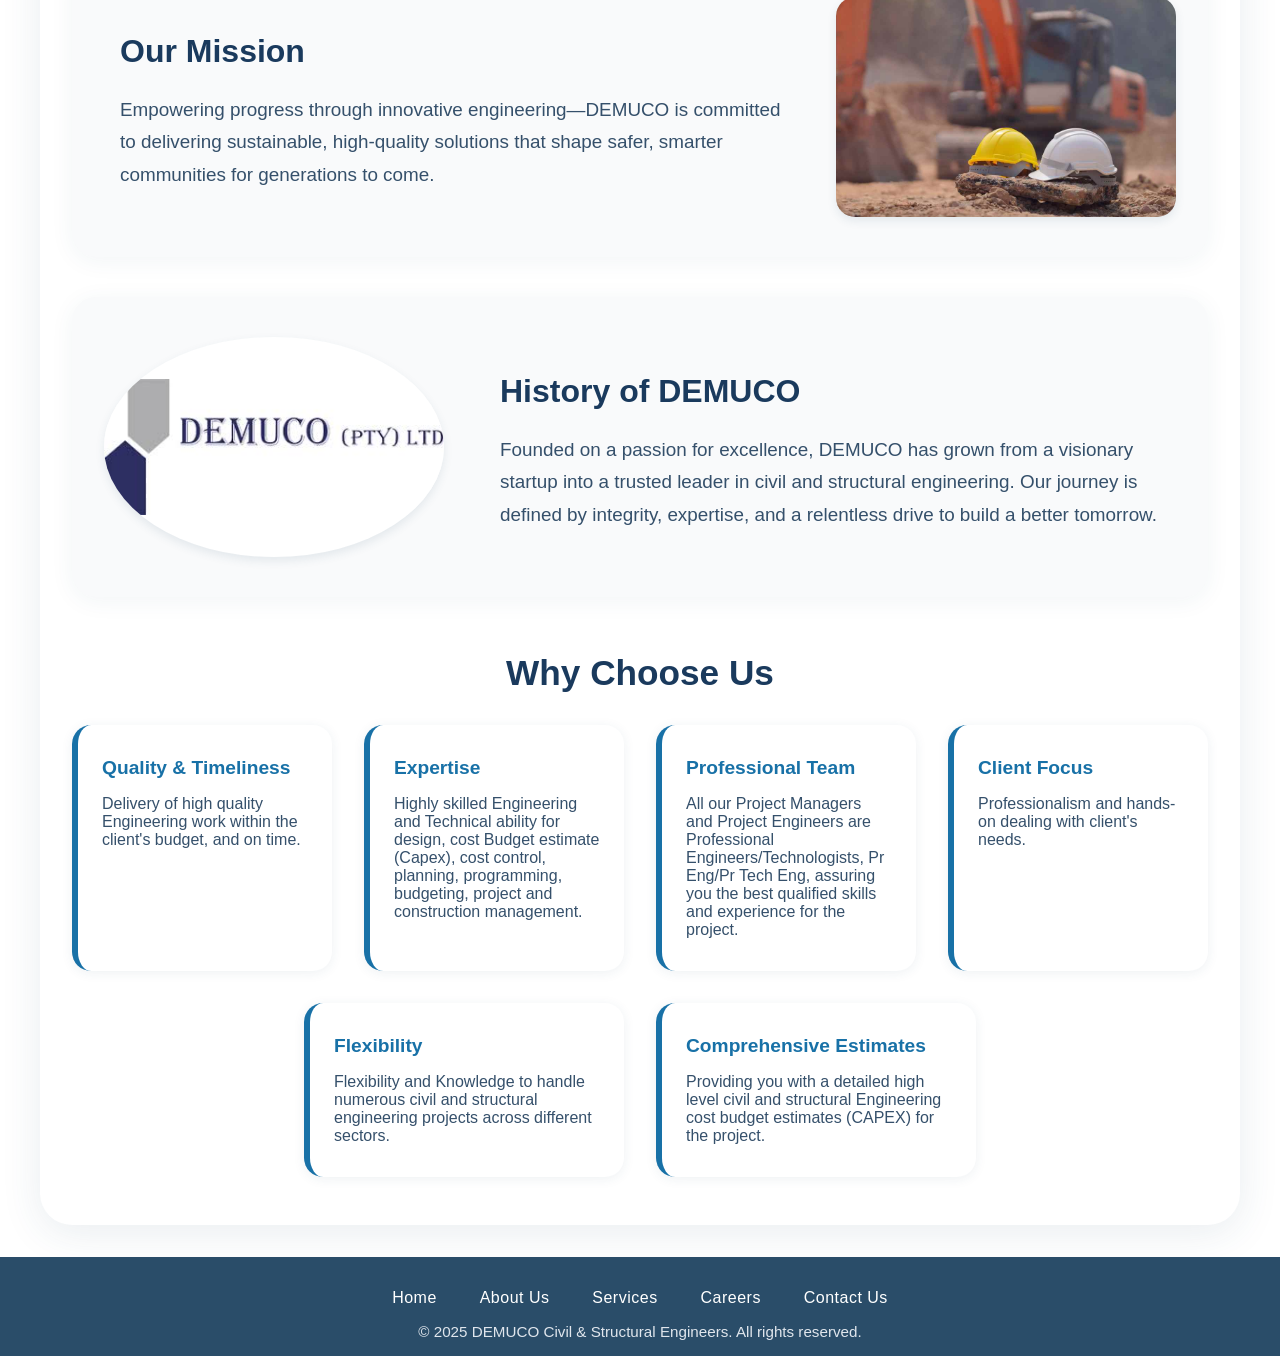
==== commit aab4ee2c: "Added a sidebar, made the website mobile friendly and an updated the footer." ====
--- a/about.html
+++ b/about.html
@@ -6,19 +6,34 @@
   <meta name="description" content="DEMUCO Civil & Structural Engineers - Innovative infrastructure solutions for a sustainable future." />
   <title>DEMUCO (PTY) LTD - Civil & Structural Engineers</title>
   <link rel="stylesheet" href="style.css" />
-
+  <link rel="icon" type="image/png" href="images/demuco-logo.png" />
+</head>
 <body>
   <header>
     <div class="logo">
       <img src="images/demuco-logo.png" alt="DEMUCO Logo" />
     </div>
-   <nav>
+    <nav class="main-nav">
       <a href="index.html">Home</a>
       <a href="about.html">About Us</a>
       <a href="services.html">Services</a>
       <a href="careers.html">Careers</a>
       <a href="contact.html">Contact Us</a>
     </nav>
+    <button class="sidebar-toggle" aria-label="Open menu" style="background:none;border:none;display:none;cursor:pointer;padding:0 0.5em;">
+      <span style="display:block;width:28px;height:3px;background:#2a4d69;margin:6px 0;border-radius:2px;"></span>
+      <span style="display:block;width:28px;height:3px;background:#2a4d69;margin:6px 0;border-radius:2px;"></span>
+      <span style="display:block;width:28px;height:3px;background:#2a4d69;margin:6px 0;border-radius:2px;"></span>
+    </button>
+    <nav class="sidebar-nav" aria-label="Mobile Navigation">
+      <button class="sidebar-close" aria-label="Close menu">&times;</button>
+      <a href="index.html">Home</a>
+      <a href="about.html">About Us</a>
+      <a href="services.html">Services</a>
+      <a href="careers.html">Careers</a>
+      <a href="contact.html">Contact Us</a>
+    </nav>
+    <div class="sidebar-overlay"></div>
   </header>
   <section class="hero about-hero" id="about-hero">
     <h1>About US</h1>
@@ -26,7 +41,6 @@
   </section>
   <main class="about-main">
       <div style="position:relative;margin-bottom:2.5rem;">
-        <h1 style="position:absolute;top:-2.2rem;left:0;font-size:3.2rem;color:#b3cbe3;z-index:0;font-weight:700;letter-spacing:1px;opacity:0.25;pointer-events:none;">About Our Company</h1>
         <div style="display:flex;align-items:flex-start;gap:3.5rem;background:transparent;padding:0 0 2.5rem 0;max-width:1200px;margin:0 auto 0 auto;flex-wrap:wrap;">
           <div style="flex:2 1 420px;min-width:320px;max-width:700px;z-index:1;">
             <div style="font-size:1.25rem;color:#29405c;line-height:1.7;margin-top:2.5rem;">
@@ -92,4 +106,16 @@
       </div>
     </section>
   </main>
-   +  <footer>
+    <div class="footer-nav">
+      <a href="index.html">Home</a>
+      <a href="about.html">About Us</a>
+      <a href="services.html">Services</a>
+      <a href="careers.html">Careers</a>
+      <a href="contact.html">Contact Us</a>
+    </div>
+    <p class="footer-copy">&copy; 2025 DEMUCO Civil & Structural Engineers. All rights reserved.</p>
+  </footer>
+  <script src="script.js"></script>
+</body>
+</html>
--- a/style.css
+++ b/style.css
@@ -480,7 +480,21 @@
     height: 80px;
   }
 }
-
+@media (max-width: 900px) {
+  .main-nav {
+    display: none !important;
+  }
+  .sidebar-toggle {
+    display: block !important;
+    position: absolute;
+    right: 1.5rem;
+    top: 1.2rem;
+    z-index: 2100;
+  }
+  header {
+    position: relative;
+  }
+}
 @media (max-width: 1100px) {
   .services-highlights {
     flex-direction: column;
@@ -504,7 +518,6 @@
     max-width: 95vw;
   }
 }
-
 @media (max-width: 700px) {
   .about-section-title {
     font-size: 1.7rem;
@@ -516,6 +529,168 @@
   .about-main {
     padding: 0.5rem 0.1rem;
   }
-}
-
-
+  .about-content, .about-row, .services-hero, .services-highlights, .info-sections {
+    flex-direction: column !important;
+    gap: 1.2rem !important;
+    padding: 1.2rem 0.5rem !important;
+    max-width: 98vw !important;
+  }
+  .about-img, .about-img-main, .services-img {
+    width: 100% !important;
+    height: auto !important;
+    max-width: 98vw !important;
+    min-width: 0 !important;
+  }
+  .about-text, .about-text-col, .about-text-hero {
+    padding-left: 0 !important;
+    font-size: 1.05rem !important;
+  }
+  .about-main, .welcome {
+    padding: 0.5rem 0.1rem !important;
+    border-radius: 1rem !important;
+  }
+  .about-section-title, .services h2 {
+    font-size: 1.3rem !important;
+  }
+  .service-block, .info-card, .about-why-card {
+    max-width: 98vw !important;
+    min-width: 0 !important;
+    padding: 1.2rem 0.7rem !important;
+  }
+  .footer-nav {
+    flex-direction: column !important;
+    gap: 0.7rem !important;
+  }
+}
+@media (max-width: 600px) {
+  .about-content, .about-row, .services-hero, .services-highlights, .info-sections {
+    padding: 0.5rem 0.1rem !important;
+    gap: 0.7rem !important;
+  }
+  .about-img, .about-img-main, .services-img {
+    border-radius: 0.7rem !important;
+  }
+  .about-main, .welcome {
+    border-radius: 0.7rem !important;
+  }
+}
+
+/* --- SIDEBAR NAVIGATION FOR MOBILE --- */
+.sidebar-toggle {
+  display: none;
+}
+.sidebar-nav {
+  position: fixed;
+  top: 0; left: 0;
+  height: 100vh;
+  width: 80vw;
+  max-width: 320px;
+  background: #fff;
+  box-shadow: 2px 0 16px rgba(42,77,105,0.13);
+  z-index: 2001;
+  display: flex;
+  flex-direction: column;
+  padding: 2.5rem 1.5rem 1.5rem 1.5rem;
+  transform: translateX(-100%);
+  transition: transform 0.3s cubic-bezier(.4,0,.2,1);
+}
+.sidebar-nav.open {
+  transform: translateX(0);
+}
+.sidebar-nav a {
+  color: #2a4d69;
+  text-decoration: none;
+  font-size: 1.15rem;
+  font-weight: 600;
+  margin-bottom: 1.5rem;
+  transition: color 0.2s;
+}
+.sidebar-nav a:hover {
+  color: #4b86b4;
+}
+.sidebar-close {
+  background: none;
+  border: none;
+  font-size: 2.2rem;
+  color: #2a4d69;
+  align-self: flex-end;
+  margin-bottom: 2rem;
+  cursor: pointer;
+}
+.sidebar-overlay {
+  position: fixed;
+  top: 0; left: 0; right: 0; bottom: 0;
+  background: rgba(42,77,105,0.18);
+  z-index: 2000;
+  opacity: 0;
+  pointer-events: none;
+  transition: opacity 0.3s;
+}
+.sidebar-overlay.open {
+  opacity: 1;
+  pointer-events: auto;
+}
+@media (max-width: 900px) {
+  .main-nav {
+    display: none !important;
+  }
+  .sidebar-toggle {
+    display: block !important;
+    position: absolute;
+    right: 1.5rem;
+    top: 1.2rem;
+    z-index: 2100;
+  }
+  header {
+    position: relative;
+  }
+}
+@media (max-width: 900px) {
+  .about-content, .about-row, .services-hero, .services-highlights, .info-sections {
+    flex-direction: column !important;
+    gap: 1.2rem !important;
+    padding: 1.2rem 0.5rem !important;
+    max-width: 98vw !important;
+  }
+  .about-img, .about-img-main, .services-img {
+    width: 100% !important;
+    height: auto !important;
+    max-width: 98vw !important;
+    min-width: 0 !important;
+  }
+  .about-text, .about-text-col, .about-text-hero {
+    padding-left: 0 !important;
+    font-size: 1.05rem !important;
+  }
+  .about-main, .welcome {
+    padding: 0.5rem 0.1rem !important;
+    border-radius: 1rem !important;
+  }
+  .about-section-title, .services h2 {
+    font-size: 1.3rem !important;
+  }
+  .service-block, .info-card, .about-why-card {
+    max-width: 98vw !important;
+    min-width: 0 !important;
+    padding: 1.2rem 0.7rem !important;
+  }
+  .footer-nav {
+    flex-direction: column !important;
+    gap: 0.7rem !important;
+  }
+}
+@media (max-width: 600px) {
+  .about-content, .about-row, .services-hero, .services-highlights, .info-sections {
+    padding: 0.5rem 0.1rem !important;
+    gap: 0.7rem !important;
+  }
+  .about-img, .about-img-main, .services-img {
+    border-radius: 0.7rem !important;
+  }
+  .about-main, .welcome {
+    border-radius: 0.7rem !important;
+  }
+}
+/* --- END SIDEBAR NAVIGATION --- */
+
+
